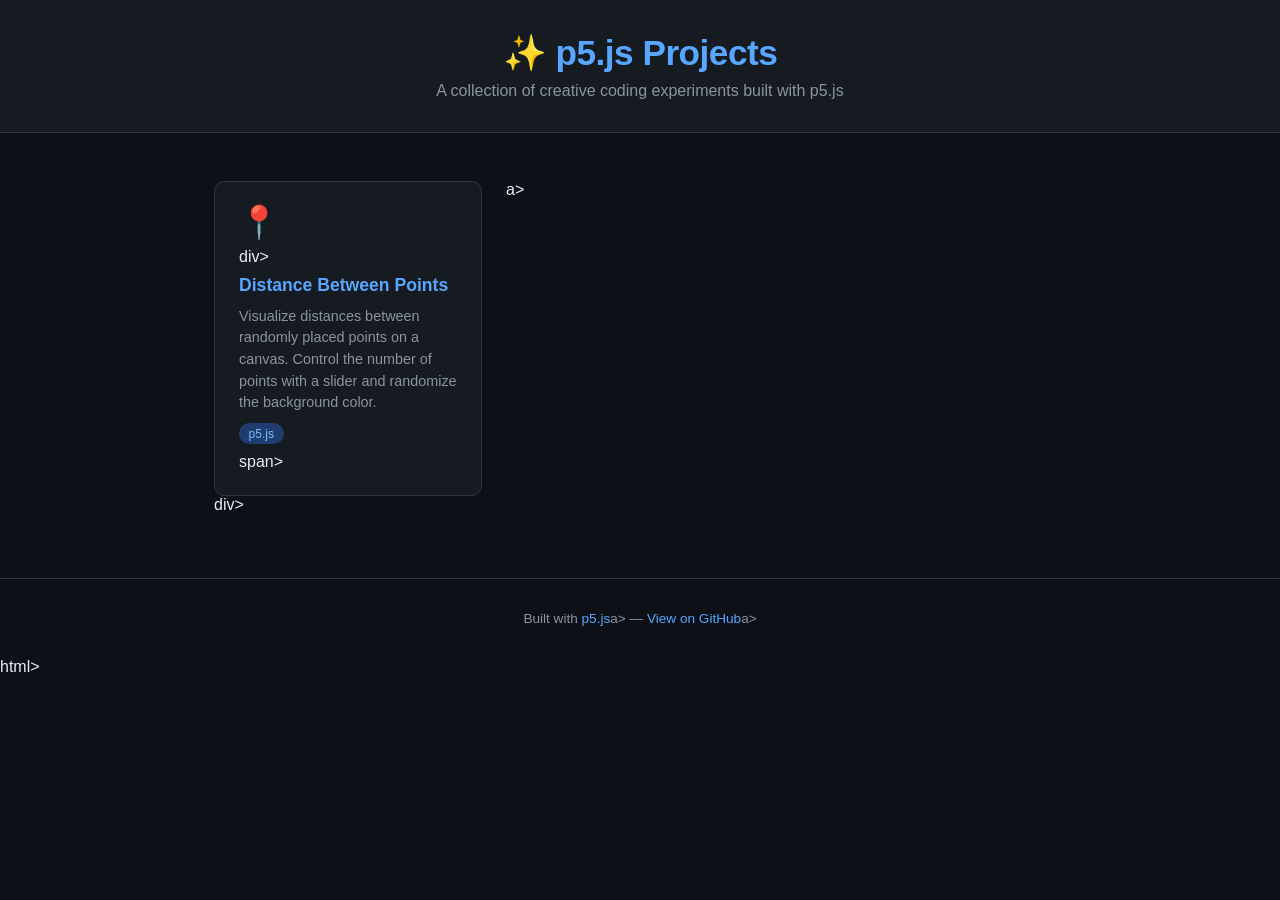
==== index.html @ 42906747 "Add landing page with project directory" ====
<!DOCTYPE html>
<html lang="en">
  <head>
      <meta charset="UTF-8" />
      <meta name="viewport" content="width=device-width, initial-scale=1.0" />
      <title>p5.js Projects</title>
    <style>
          *, *::before, *::after { box-sizing: border-box; margin: 0; padding: 0; }

          body {
                  font-family: -apple-system, BlinkMacSystemFont, "Segoe UI", Roboto, sans-serif;
                  background: #0d1117;
                  color: #e6edf3;
                  min-height: 100vh;
          }

          header {
                  background: #161b22;
                  border-bottom: 1px solid #30363d;
                  padding: 2rem 1.5rem;
                  text-align: center;
          }

          header h1 {
                  font-size: 2.2rem;
                  font-weight: 700;
                  color: #58a6ff;
                  letter-spacing: -0.5px;
          }

          header p {
                  margin-top: 0.5rem;
                  color: #8b949e;
                  font-size: 1rem;
          }

          main {
                  max-width: 900px;
                  margin: 3rem auto;
                  padding: 0 1.5rem;
          }

          .grid {
                  display: grid;
                  grid-template-columns: repeat(auto-fill, minmax(260px, 1fr));
                  gap: 1.5rem;
          }

          .card {
                  background: #161b22;
                  border: 1px solid #30363d;
                  border-radius: 10px;
                  padding: 1.5rem;
                  text-decoration: none;
                  color: inherit;
                  transition: border-color 0.2s, transform 0.2s, box-shadow 0.2s;
                  display: flex;
                  flex-direction: column;
                  gap: 0.6rem;
          }

          .card:hover {
                  border-color: #58a6ff;
                  transform: translateY(-3px);
                  box-shadow: 0 8px 24px rgba(0, 0, 0, 0.4);
          }

          .card-icon {
                  font-size: 2rem;
                  line-height: 1;
          }

          .card h2 {
                  font-size: 1.1rem;
                  font-weight: 600;
                  color: #58a6ff;
          }

          .card p {
                  font-size: 0.9rem;
                  color: #8b949e;
                  line-height: 1.5;
          }

          .card .tag {
                  display: inline-block;
                  margin-top: auto;
                  padding: 0.2rem 0.6rem;
                  background: #1f3d6e;
                  color: #79c0ff;
                  border-radius: 20px;
                  font-size: 0.75rem;
                  font-weight: 500;
                  width: fit-content;
          }

          footer {
                  text-align: center;
                  padding: 2rem;
                  color: #8b949e;
                  font-size: 0.85rem;
                  border-top: 1px solid #30363d;
                  margin-top: 4rem;
          }

          footer a {
                  color: #58a6ff;
                  text-decoration: none;
          }
        </style>
  </head>
  <body>

      <header>
            <h1>&#x2728; p5.js Projects</h1>
          <p>A collection of creative coding experiments built with p5.js</p>
      </header>
  
    <main>
          <div class="grid">

                  <a class="card" href="DistancePointsP5/index.html">
                            <div class="card-icon">&#x1F4CD;</div>div>
                            <h2>Distance Between Points</h2>
                            <p>Visualize distances between randomly placed points on a canvas. Control the number of points with a slider and randomize the background color.</p>
                            <span class="tag">p5.js</span>span>
                  </a>a>

                  <!-- Add new project cards below this line -->

          </div>div>
    </main>

      <footer>
            <p>Built with <a href="https://p5js.org" target="_blank">p5.js</a>a> &mdash; <a href="https://github.com/alvasavi/p5js" target="_blank">View on GitHub</a>a></p>
      </footer>
  
  </body>
</html>html></p>
      </footer>
    </main></p></h1>
      </header>
  </body>
    </style></title>
  </head>
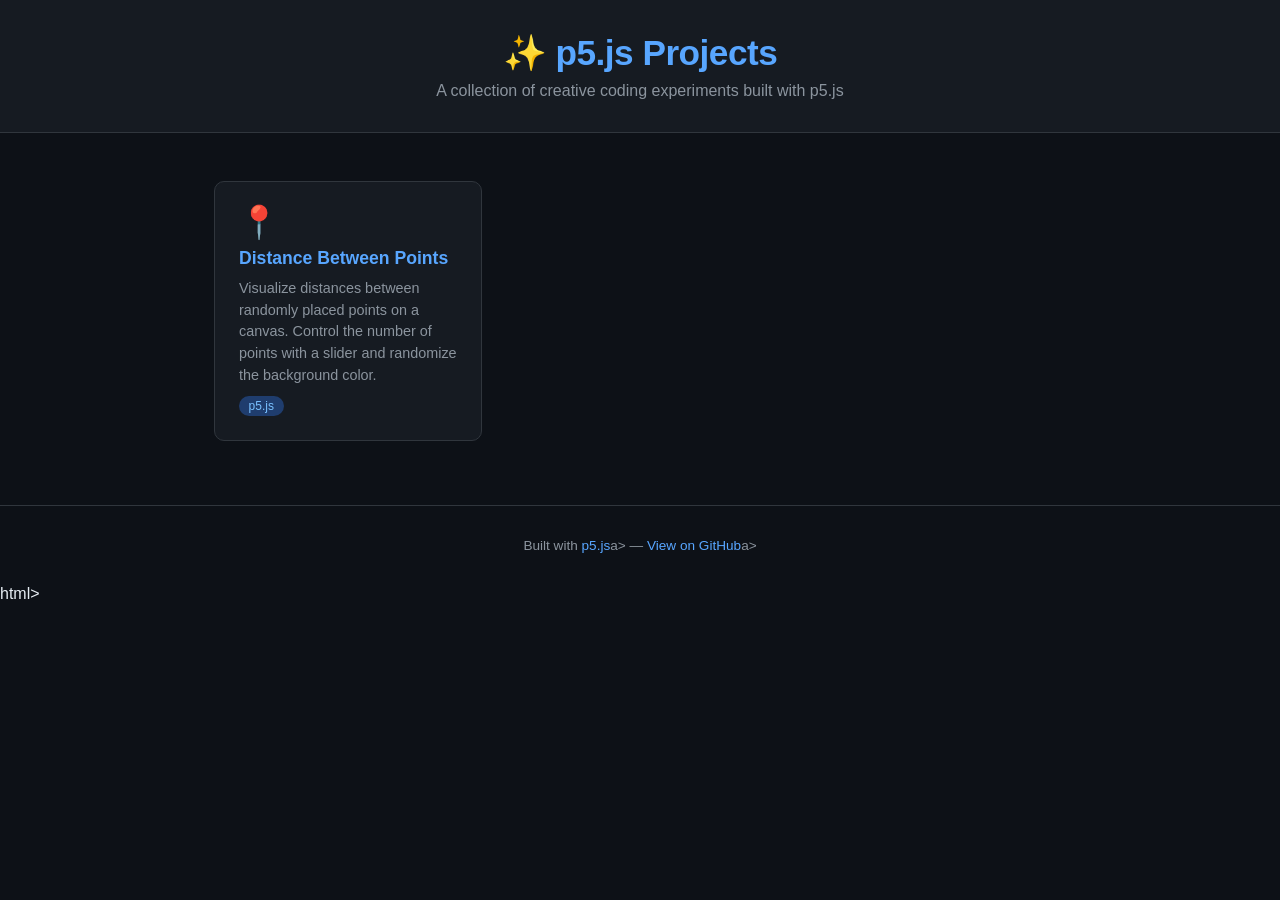
==== commit 74b38fb5: "Fix HTML structure and closing tags in index.html" ====
--- a/index.html
+++ b/index.html
@@ -120,15 +120,15 @@
           <div class="grid">
 
                   <a class="card" href="DistancePointsP5/index.html">
-                            <div class="card-icon">&#x1F4CD;</div>div>
+                            <div class="card-icon">&#x1F4CD;</div>
                             <h2>Distance Between Points</h2>
                             <p>Visualize distances between randomly placed points on a canvas. Control the number of points with a slider and randomize the background color.</p>
-                            <span class="tag">p5.js</span>span>
-                  </a>a>
+                            <span class="tag">p5.js</span>
+                  </a>
 
                   <!-- Add new project cards below this line -->
 
-          </div>div>
+          </div>
     </main>
 
       <footer>
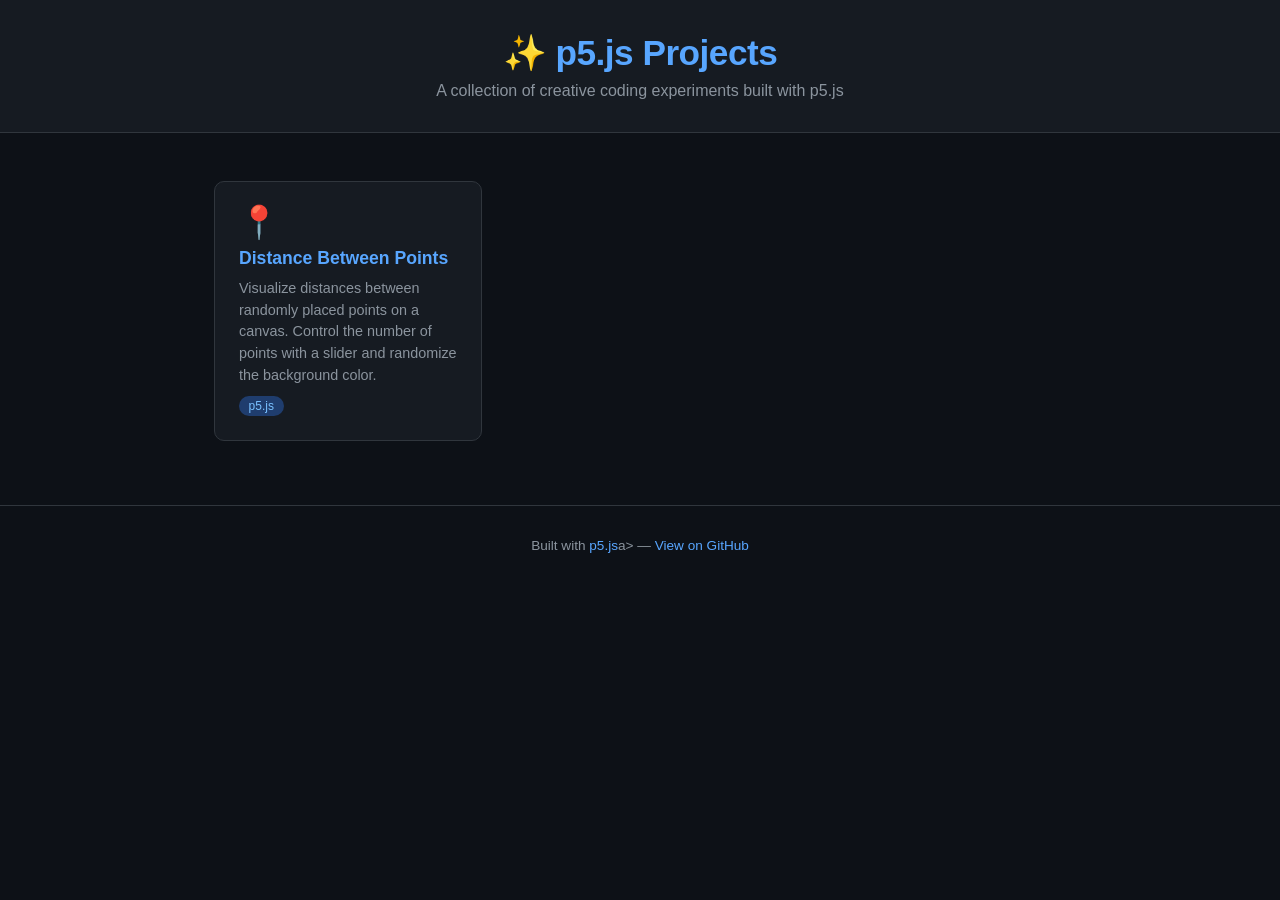
==== commit b1fb6f93: "Fix HTML structure and remove redundant lines" ====
--- a/index.html
+++ b/index.html
@@ -112,34 +112,25 @@
   <body>
 
       <header>
-            <h1>&#x2728; p5.js Projects</h1>
-          <p>A collection of creative coding experiments built with p5.js</p>
+        <h1>&#x2728; p5.js Projects</h1>
+        <p>A collection of creative coding experiments built with p5.js</p>
       </header>
   
     <main>
           <div class="grid">
-
-                  <a class="card" href="DistancePointsP5/index.html">
-                            <div class="card-icon">&#x1F4CD;</div>
-                            <h2>Distance Between Points</h2>
-                            <p>Visualize distances between randomly placed points on a canvas. Control the number of points with a slider and randomize the background color.</p>
-                            <span class="tag">p5.js</span>
-                  </a>
-
-                  <!-- Add new project cards below this line -->
-
+            <a class="card" href="DistancePointsP5/index.html">
+              <div class="card-icon">&#x1F4CD;</div>
+              <h2>Distance Between Points</h2>
+              <p>Visualize distances between randomly placed points on a canvas. Control the number of points with a slider and randomize the background color.</p>
+              <span class="tag">p5.js</span>
+            </a>
+            <!-- Add new project cards below this line -->
           </div>
     </main>
 
       <footer>
-            <p>Built with <a href="https://p5js.org" target="_blank">p5.js</a>a> &mdash; <a href="https://github.com/alvasavi/p5js" target="_blank">View on GitHub</a>a></p>
+            <p>Built with <a href="https://p5js.org" target="_blank">p5.js</a>a> &mdash; <a href="https://github.com/alvasavi/p5js" target="_blank">View on GitHub</a></p>
       </footer>
   
   </body>
-</html>html></p>
-      </footer>
-    </main></p></h1>
-      </header>
-  </body>
-    </style></title>
-  </head>
+</html>
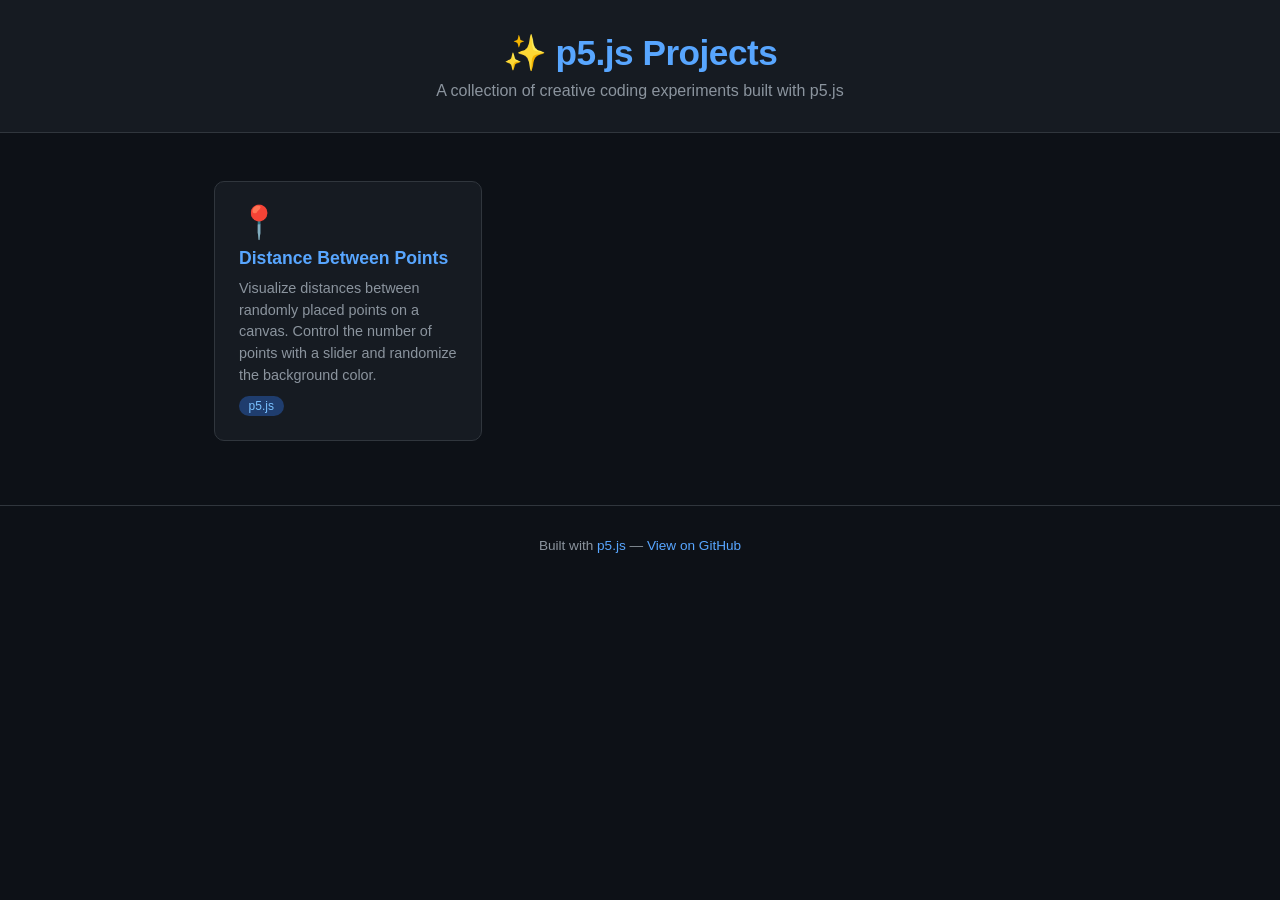
==== commit 349073fa: "Fix HTML footer link formatting" ====
--- a/index.html
+++ b/index.html
@@ -129,7 +129,7 @@
     </main>
 
       <footer>
-            <p>Built with <a href="https://p5js.org" target="_blank">p5.js</a>a> &mdash; <a href="https://github.com/alvasavi/p5js" target="_blank">View on GitHub</a></p>
+            <p>Built with <a href="https://p5js.org" target="_blank">p5.js</a> &mdash; <a href="https://github.com/alvasavi/p5js" target="_blank">View on GitHub</a></p>
       </footer>
   
   </body>
